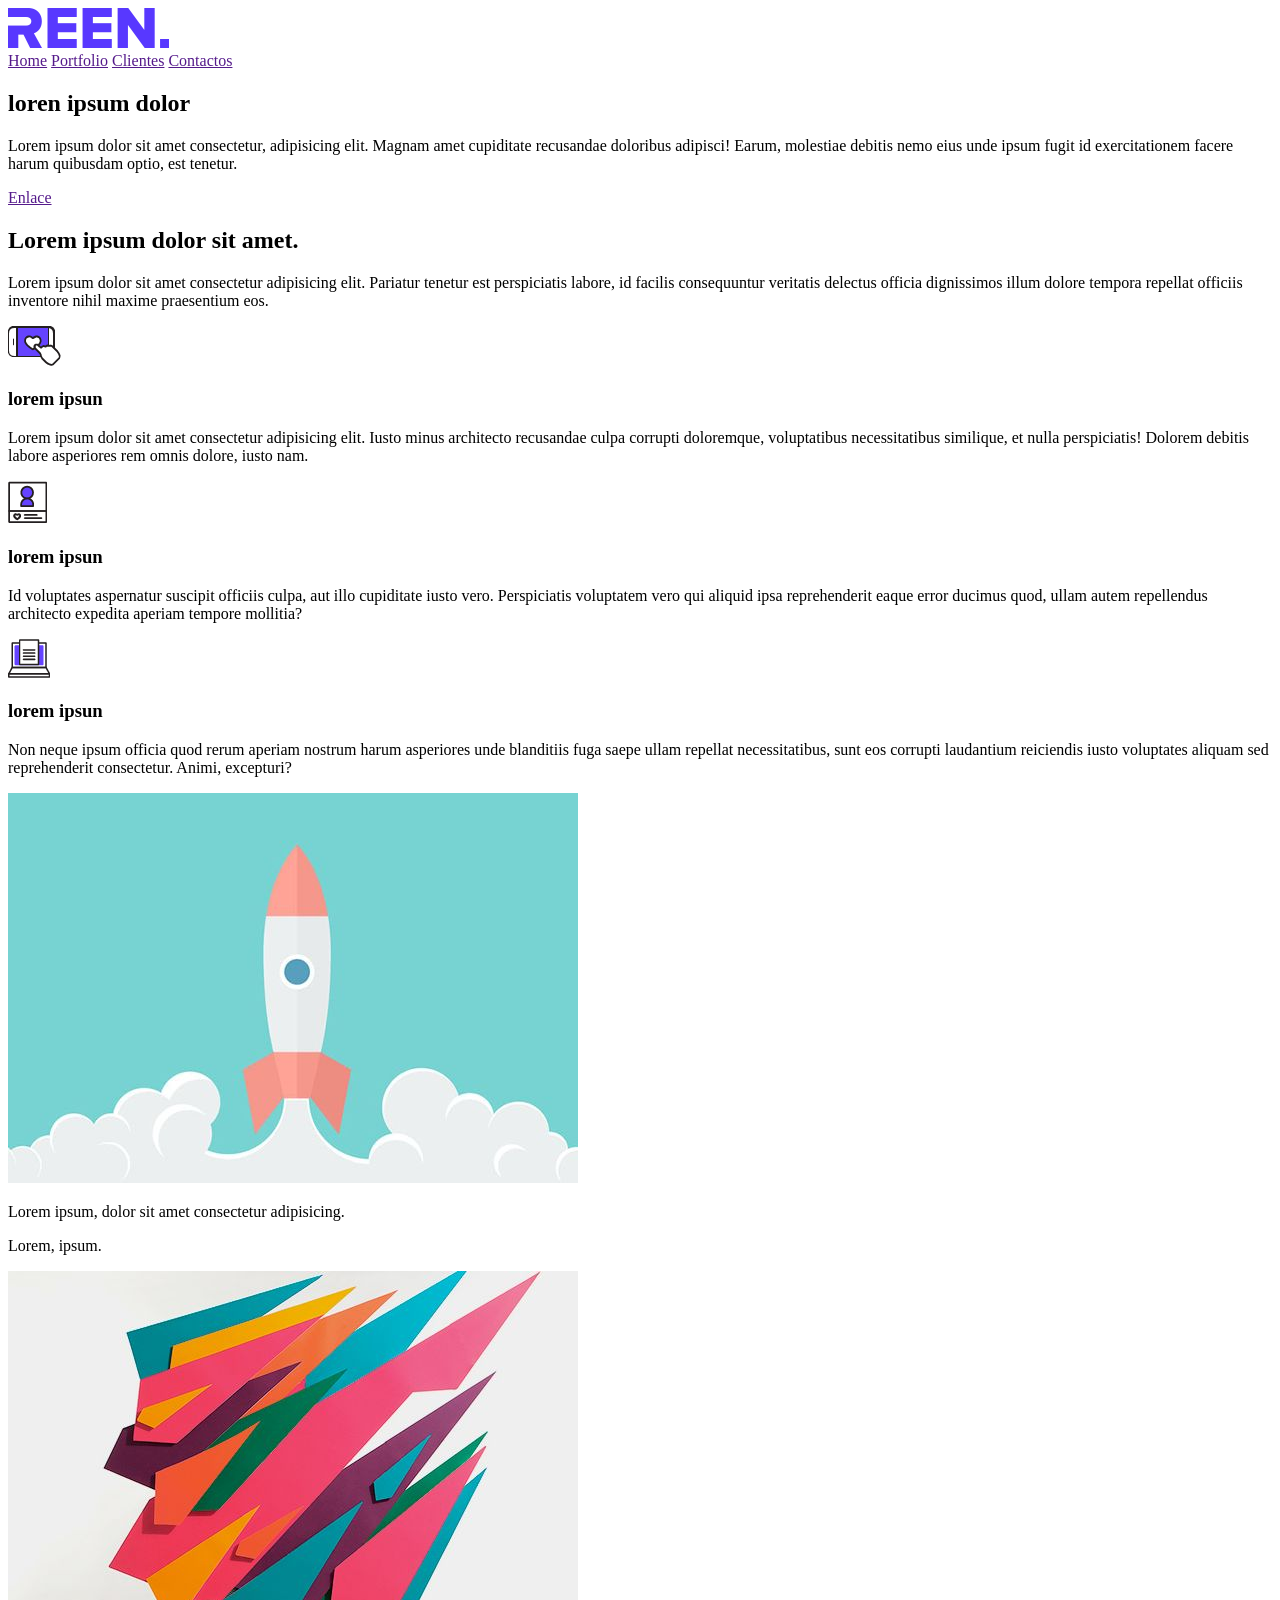
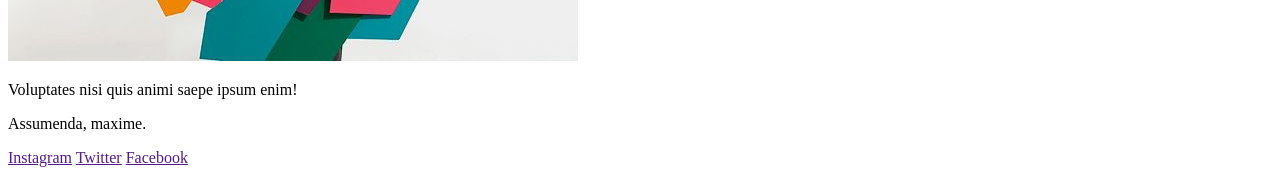
==== maquetacion/index.html @ cbea9f18 "Subo ejercicio de maquetacion por hacer" ====
<!DOCTYPE html>
<html lang="en">

<head>
    <meta charset="UTF-8">
    <meta name="viewport" content="width=device-width, initial-scale=1.0">
    <title>Document</title>
    <link rel="preconnect" href="https://fonts.googleapis.com">
    <link rel="preconnect" href="https://fonts.gstatic.com" crossorigin>
    <link href="https://fonts.googleapis.com/css2?family=Roboto:ital,wght@0,100..900;1,100..900&display=swap"
        rel="stylesheet">
    <link rel="stylesheet" href="./css/style.css">
</head>

<body>
    <!-- HEADER -->
    <header id="header">
        <div class="logo">
            <a href="#">
                <img src="img/logo.png" alt="logo">
            </a>
        </div>
        <!-- Navegacion -->
        <nav class="menu">
            <a href="">Home</a>
            <a href="">Portfolio</a>
            <a href="">Clientes</a>
            <a href="">Contactos</a>
        </nav>
    </header>
    <!-- Fin HEADER -->

    <!-- Seccion BANER -->
    <section id="banner">
        <h1>loren ipsum dolor</h1>
        <p>Lorem ipsum dolor sit amet consectetur, adipisicing elit. Magnam amet cupiditate recusandae doloribus
            adipisci! Earum, molestiae debitis nemo eius unde ipsum fugit id exercitationem facere harum quibusdam
            optio, est tenetur.</p>
        <a href="">Enlace</a>
    </section>

    <main id="home">
        <section>
            <div class="arriba">
                <h2>Lorem ipsum dolor sit amet.</h2>
                <p>Lorem ipsum dolor sit amet consectetur adipisicing elit. Pariatur tenetur est perspiciatis labore, id
                    facilis consequuntur veritatis delectus officia dignissimos illum dolore tempora repellat officiis
                    inventore nihil maxime praesentium eos.</p>

            </div>
            <div class="abajo">
                <article>
                    <img src="img/icon1.png" alt="">
                    <h3>lorem ipsun</h3>
                    <p>Lorem ipsum dolor sit amet consectetur adipisicing elit. Iusto minus architecto recusandae culpa
                        corrupti doloremque, voluptatibus necessitatibus similique, et nulla perspiciatis! Dolorem
                        debitis labore asperiores rem omnis dolore, iusto nam.</p>
                </article>
                <article>
                    <img src="img/icon2.png" alt="">
                    <h3>lorem ipsun</h3>
                    <p>Id voluptates aspernatur suscipit officiis culpa, aut illo cupiditate iusto vero. Perspiciatis
                        voluptatem vero qui aliquid ipsa reprehenderit eaque error ducimus quod, ullam autem repellendus
                        architecto expedita aperiam tempore mollitia?</p>
                </article>
                <article>
                    <img src="img/icon3.png" alt="">
                    <h3>lorem ipsun</h3>
                    <p>Non neque ipsum officia quod rerum aperiam nostrum harum asperiores unde blanditiis fuga saepe
                        ullam repellat necessitatibus, sunt eos corrupti laudantium reiciendis iusto voluptates aliquam
                        sed reprehenderit consectetur. Animi, excepturi?</p>
                </article>
            </div>
        </section>

        <section id="galeria">
            <div>
                <img src="img/foto1.jpg" alt="">
                <p>
                    Lorem ipsum, dolor sit amet consectetur adipisicing.
                <p>Lorem, ipsum.</p>
                </p>
            </div>
            <div>
                <img src="img/foto2.jpg" alt="">
                <p>
                    Voluptates nisi quis animi saepe ipsum enim!
                <p>Assumenda, maxime.</p>
                </p>
            </div>
        </section>
    </main>
    <footer id="footer">
        <a href="">Instagram</a>
        <a href="">Twitter</a>
        <a href="">Facebook</a>
    </footer>
</body>

</html>
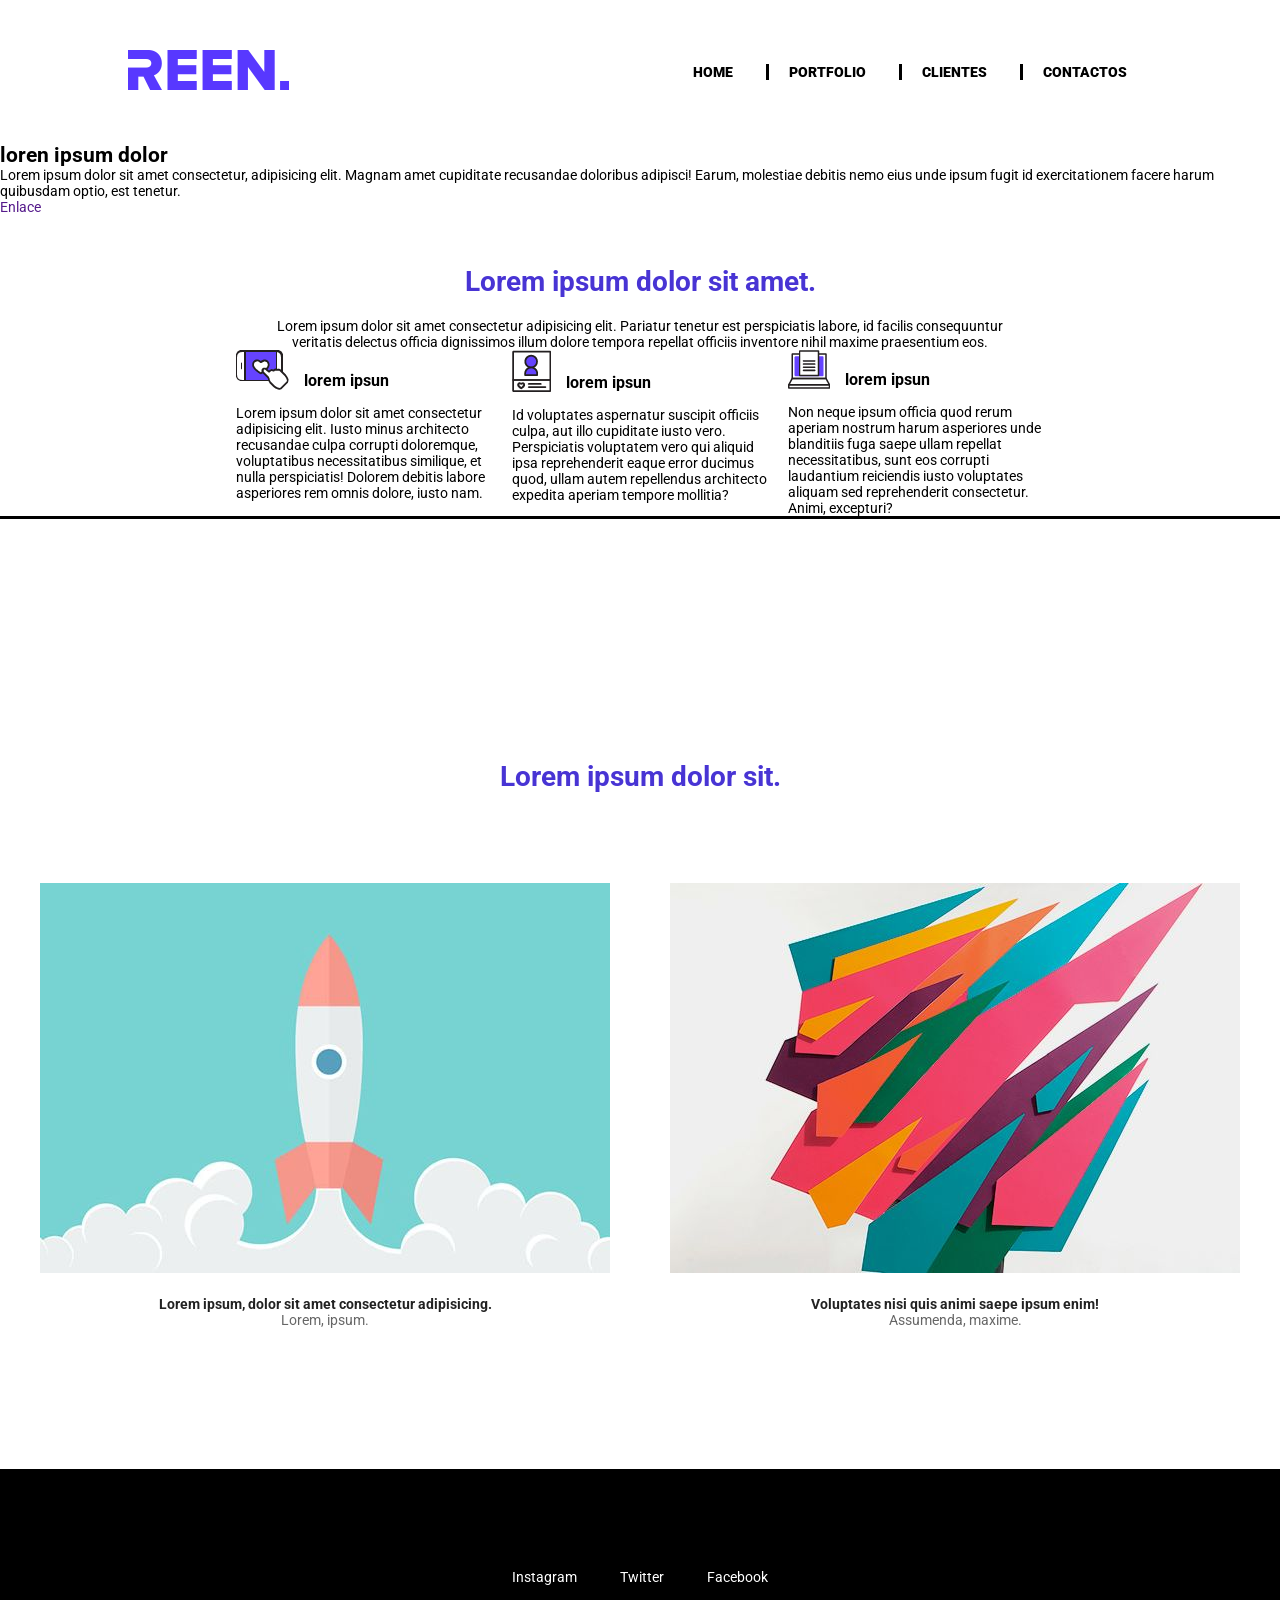
==== commit 281c7eaf: "ejercicio maquetacion css acabado" ====
--- a/maquetacion/index.html
+++ b/maquetacion/index.html
@@ -9,7 +9,7 @@
     <link rel="preconnect" href="https://fonts.gstatic.com" crossorigin>
     <link href="https://fonts.googleapis.com/css2?family=Roboto:ital,wght@0,100..900;1,100..900&display=swap"
         rel="stylesheet">
-    <link rel="stylesheet" href="./css/style.css">
+    <link rel="stylesheet" href="css/style.css">
 </head>
 
 <body>
@@ -40,7 +40,7 @@
     </section>
 
     <main id="home">
-        <section>
+        <section class="servicios">
             <div class="arriba">
                 <h2>Lorem ipsum dolor sit amet.</h2>
                 <p>Lorem ipsum dolor sit amet consectetur adipisicing elit. Pariatur tenetur est perspiciatis labore, id
@@ -73,7 +73,8 @@
             </div>
         </section>
 
-        <section id="galeria">
+        <section class="galeria">
+            <h2>Lorem ipsum dolor sit.</h2>
             <div>
                 <img src="img/foto1.jpg" alt="">
                 <p>
--- a/maquetacion/css/style.css
+++ b/maquetacion/css/style.css
@@ -0,0 +1,153 @@
+:root {
+    --negro: black;
+    --blanco: white;
+    --morado: #4834d4;
+    --crimson: crimson;
+    --grisOscuro: #222;
+    --grisClaro: #666;
+}
+
+* {
+    margin: 0;
+    padding: 0;
+    box-sizing: border-box;
+    transition: all .5s;
+}
+
+body,html {
+    font-family: "Roboto", sans-serif;
+    font-size: 14px;
+}
+
+h2{
+    font-size: 2rem;
+    color: var(--morado);
+}
+
+img {
+    max-width: 100%;
+}
+
+/*quitar linea de abajo de todos los enlaces */
+a {
+    text-decoration: none;
+}
+
+header#header {
+    /* modelo de caja */
+    /* width, height, margin, padding, display*/
+    max-width: 80%;
+    margin: auto;
+    padding: 50px 0;
+    display: flex;
+    justify-content: space-between;
+    align-items: center;
+    /* background-color:yellow; */
+
+    nav.menu {
+        a {
+            color: var(--negro);
+            text-transform: uppercase;
+            font-weight: 900;
+            /* margin-left: 20px; */
+            border-left: solid 3px;
+            padding: 0 20px;
+            margin: 0 5px;
+
+            &:first-child {
+                border: none;
+            }
+
+            &:hover {
+                color: var(--morado);
+                border-color: var(--negro);
+
+            }
+        }
+    }
+}
+
+/* SECCION SERVICIOS */
+
+section.servicios {
+    padding: 50px 0;
+
+    div.arriba {
+        /* se le da un tamaño a la caja primero para luego centrarlo*/
+        max-width: 60%;
+        /* para centrar la caja en el centro*/
+        text-align: center;
+        margin: auto;
+        p{
+            margin-top: 20px;
+        }
+    }
+
+    div.abajo {
+        display: flex;
+        justify-content: center;
+        gap: 20px;
+        border-bottom: solid black;
+
+        article{
+            width: 20%;
+            gap: 15px;
+            display: flex;
+            align-content: start;
+            align-items: end;
+            flex-wrap: wrap;
+        }
+
+        img {
+            max-width: 100px;
+        }
+    }
+}
+
+section.galeria {
+    min-height: 100vh;
+    gap: 20px;
+    display: flex;
+    justify-content: center;
+    align-content: center;
+    flex-wrap: wrap;
+    text-align: center;
+
+    h2{
+        width: 100%;
+        margin: 50px;
+    }
+
+    img{
+        margin: 20px;
+    }
+
+    p{
+        font-weight: 700;
+        color: var(--grisOscuro);
+    }
+
+    p+p {
+        font-weight: normal;
+        color: var(--grisClaro);
+        font-size: 1rem;
+    }
+}
+
+/* FOOTER */
+
+footer#footer {
+    background-color: var(--negro);
+    width: 100%;
+    padding: 100px 0;
+    text-align: center;
+
+    a{
+        color: var(--blanco);
+        margin: 0 20px;
+        /*& se refiere a si mismo, es decer al a cuando tiene hover*/
+        &:hover{
+            color: var(--morado);
+        }
+    }
+}
